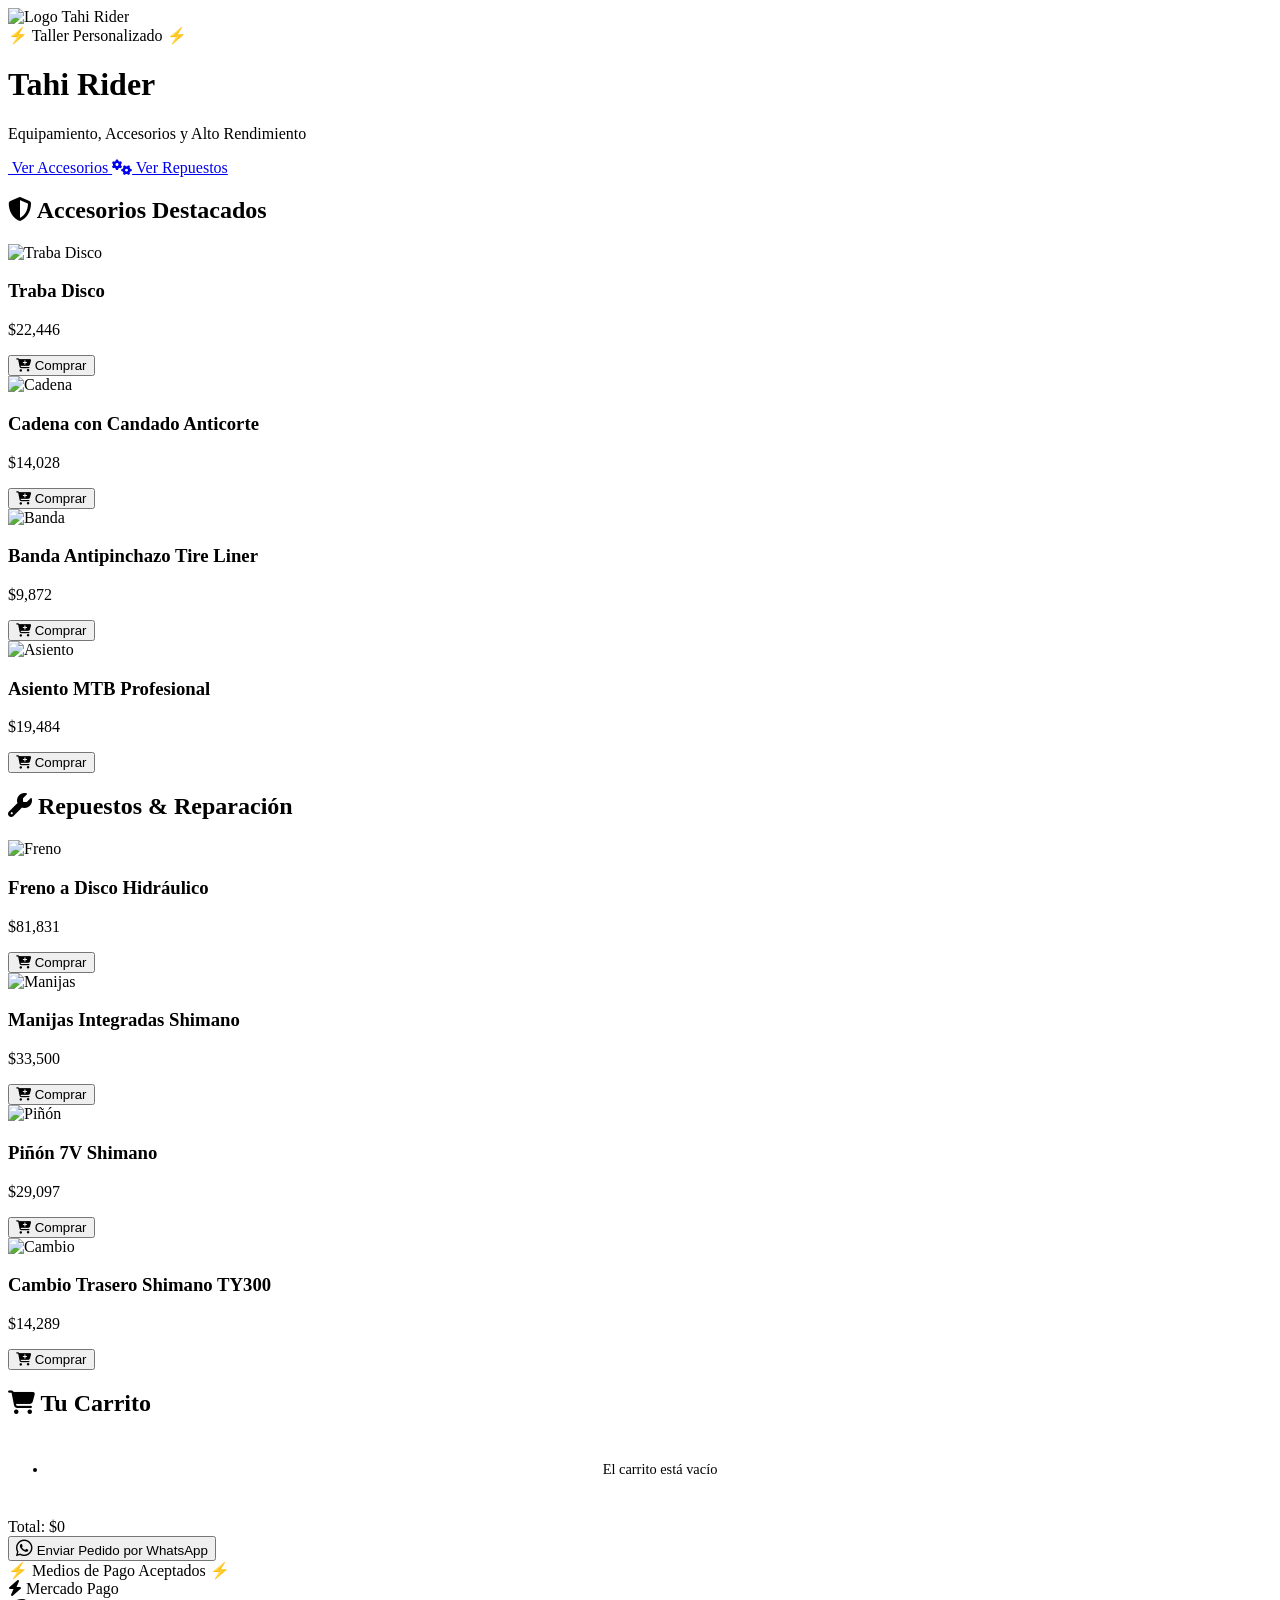
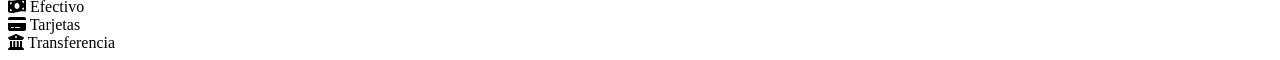
==== index.html @ f79f8bca "Add initial HTML structure for Tahi Rider site" ====
<!DOCTYPE html>
<html lang="es">
<head>
    <meta charset="UTF-8">
    <meta name="viewport" content="width=device-width, initial-scale=1.0">
    <title>TAHI RIDER | Ciclismo & Performance</title>
    <!-- Google Fonts -->
    <link href="https://fonts.googleapis.com/css2?family=Orbitron:wght@500;700;900&family=Rajdhani:wght@500;600;700&display=swap" rel="stylesheet">
    <!-- FontAwesome -->
    <link rel="stylesheet" href="https://cdnjs.cloudflare.com/ajax/libs/font-awesome/6.4.0/css/all.min.css">
    <!-- Enlace al archivo CSS -->
    <link rel="stylesheet" href="styles.css">
</head>
<body>

    <!-- HERO SECTION -->
    <header>
        <div class="logo-container">
            <img src="https://uploads.onecompiler.io/43vjzagjf/44ww7mvm8/remo%20tahi.png" alt="Logo Tahi Rider">
        </div>
        
        <div class="workshop-badge">⚡ Taller Personalizado ⚡</div>

        <h1 class="brand-title">Tahi Rider</h1>
        <p class="slogan">Equipamiento, Accesorios y Alto Rendimiento</p>
        
        <div class="hero-buttons">
            <!-- Tecla modificada para ir al inventario de accesorios -->
            <a href="inventario.html" class="neon-btn">
                <i class="fa-solid fa-moped"></i> Ver Accesorios
            </a>
            <!-- Tecla modificada para ir al inventario de repuestos -->
            <a href="inventario.html" class="neon-btn">
                <i class="fa-solid fa-gears"></i> Ver Repuestos
            </a>
        </div>
    </header>

    <!-- MAIN CONTENT -->
    <main id="catalogo">
        <div class="shop-layout">
            
            <!-- LISTADO DE PRODUCTOS -->
            <div class="products-catalog">
                
                <!-- CATEGORÍA 1: ACCESORIOS DESTACADOS -->
                <section class="category-section">
                    <h2 class="category-title">
                        <i class="fa-solid fa-shield-halved"></i> Accesorios Destacados
                    </h2>
                    <div class="product-grid">
                        <!-- Producto 1 -->
                        <div class="product-card" tabindex="0">
                            <div class="product-img-container">
                                <img src="https://uploads.onecompiler.io/43vjzagjf/44ww7mvm8/Captura%20de%20pantalla%202026-08-02%20155903.png" alt="Traba Disco">
                            </div>
                            <div class="product-info">
                                <h3>Traba Disco</h3>
                                <p class="price">$22,446</p>
                                <button class="buy-btn" onclick="agregarAlCarrito('Traba Disco', 22446)">
                                    <i class="fa-solid fa-cart-plus"></i> Comprar
                                </button>
                            </div>
                        </div>
                        <!-- Producto 2 -->
                        <div class="product-card" tabindex="0">
                            <div class="product-img-container">
                                <img src="https://uploads.onecompiler.io/43vjzagjf/44ww7mvm8/Captura%20de%20pantalla%202026-08-02%20142327.png" alt="Cadena">
                            </div>
                            <div class="product-info">
                                <h3>Cadena con Candado Anticorte</h3>
                                <p class="price">$14,028</p>
                                <button class="buy-btn" onclick="agregarAlCarrito('Cadena con Candado Anticorte', 14028)">
                                    <i class="fa-solid fa-cart-plus"></i> Comprar
                                </button>
                            </div>
                        </div>
                        <!-- Producto 3 -->
                        <div class="product-card" tabindex="0">
                            <div class="product-img-container">
                                <img src="https://uploads.onecompiler.io/43vjzagjf/44ww7mvm8/Captura%20de%20pantalla%202026-08-02%20133739.png" alt="Banda">
                            </div>
                            <div class="product-info">
                                <h3>Banda Antipinchazo Tire Liner</h3>
                                <p class="price">$9,872</p>
                                <button class="buy-btn" onclick="agregarAlCarrito('Banda Antipinchazo Tire Liner', 9872)">
                                    <i class="fa-solid fa-cart-plus"></i> Comprar
                                </button>
                            </div>
                        </div>
                        <!-- Producto 4 -->
                        <div class="product-card" tabindex="0">
                            <div class="product-img-container">
                                <img src="https://uploads.onecompiler.io/43vjzagjf/44ww7mvm8/Captura%20de%20pantalla%202026-08-02%20161424.png" alt="Asiento">
                            </div>
                            <div class="product-info">
                                <h3>Asiento MTB Profesional</h3>
                                <p class="price">$19,484</p>
                                <button class="buy-btn" onclick="agregarAlCarrito('Asiento MTB Profesional', 19484)">
                                    <i class="fa-solid fa-cart-plus"></i> Comprar
                                </button>
                            </div>
                        </div>
                    </div>
                </section>

                <!-- CATEGORÍA 2: REPUESTOS / REPARACIÓN -->
                <section class="category-section">
                    <h2 class="category-title">
                        <i class="fa-solid fa-wrench"></i> Repuestos & Reparación
                    </h2>
                    <div class="product-grid">
                        <!-- Producto 1 -->
                        <div class="product-card" tabindex="0">
                            <div class="product-img-container">
                                <img src="https://uploads.onecompiler.io/43vjzagjf/44ww7mvm8/Captura%20de%20pantalla%202026-08-02%20142002.png" alt="Freno">
                            </div>
                            <div class="product-info">
                                <h3>Freno a Disco Hidráulico</h3>
                                <p class="price">$81,831</p>
                                <button class="buy-btn" onclick="agregarAlCarrito('Freno a Disco Hidráulico', 81831)">
                                    <i class="fa-solid fa-cart-plus"></i> Comprar
                                </button>
                            </div>
                        </div>
                        <!-- Producto 2 -->
                        <div class="product-card" tabindex="0">
                            <div class="product-img-container">
                                <img src="https://uploads.onecompiler.io/43vjzagjf/44ww7mvm8/Captura%20de%20pantalla%202026-08-02%20162349.png" alt="Manijas">
                            </div>
                            <div class="product-info">
                                <h3>Manijas Integradas Shimano</h3>
                                <p class="price">$33,500</p>
                                <button class="buy-btn" onclick="agregarAlCarrito('Manijas Integradas Shimano', 33500)">
                                    <i class="fa-solid fa-cart-plus"></i> Comprar
                                </button>
                            </div>
                        </div>
                        <!-- Producto 3 -->
                        <div class="product-card" tabindex="0">
                            <div class="product-img-container">
                                <img src="https://uploads.onecompiler.io/43vjzagjf/44ww7mvm8/Captura%20de%20pantalla%202026-08-02%20162745.png" alt="Piñón">
                            </div>
                            <div class="product-info">
                                <h3>Piñón 7V Shimano</h3>
                                <p class="price">$29,097</p>
                                <button class="buy-btn" onclick="agregarAlCarrito('Piñón 7V Shimano', 29097)">
                                    <i class="fa-solid fa-cart-plus"></i> Comprar
                                </button>
                            </div>
                        </div>
                        <!-- Producto 4 -->
                        <div class="product-card" tabindex="0">
                            <div class="product-img-container">
                                <img src="https://uploads.onecompiler.io/43vjzagjf/44ww7mvm8/Captura%20de%20pantalla%202026-08-02%20162912.png" alt="Cambio">
                            </div>
                            <div class="product-info">
                                <h3>Cambio Trasero Shimano TY300</h3>
                                <p class="price">$14,289</p>
                                <button class="buy-btn" onclick="agregarAlCarrito('Cambio Trasero Shimano TY300', 14289)">
                                    <i class="fa-solid fa-cart-plus"></i> Comprar
                                </button>
                            </div>
                        </div>
                    </div>
                </section>

            </div>

            <!-- CARRITO DE COMPRAS LATERAL -->
            <div>
                <div class="cart-container">
                    <h2><i class="fa-solid fa-cart-shopping"></i> Tu Carrito</h2>
                    <ul id="cart-items">
                        <li style="color: var(--text-muted); text-align: center; padding: 1.5rem 0; font-size: 0.9rem;">El carrito está vacío</li>
                    </ul>
                    <div class="cart-total">
                        <span>Total:</span>
                        <span id="cart-total-price" style="color: var(--neon-white);">$0</span>
                    </div>
                    <button class="whatsapp-checkout-btn" onclick="enviarPedidoWhatsApp()">
                        <i class="fa-brands fa-whatsapp" style="font-size: 1.2rem;"></i> Enviar Pedido por WhatsApp
                    </button>
                </div>
            </div>

        </div>
    </main>

    <!-- FOOTER FIJO CON FORMAS DE PAGO -->
    <footer class="payment-footer">
        <div class="payment-content">
            <span class="payment-title">⚡ Medios de Pago Aceptados ⚡</span>
            <div class="payment-icons">
                <div class="payment-badge"><i class="fa-solid fa-bolt"></i> Mercado Pago</div>
                <div class="payment-badge"><i class="fa-solid fa-money-bill-wave"></i> Efectivo</div>
                <div class="payment-badge"><i class="fa-solid fa-credit-card"></i> Tarjetas</div>
                <div class="payment-badge"><i class="fa-solid fa-building-columns"></i> Transferencia</div>
            </div>
        </div>
    </footer>

    <!-- Enlace al archivo JavaScript -->
    <script src="script.js"></script>
</body>
</html>
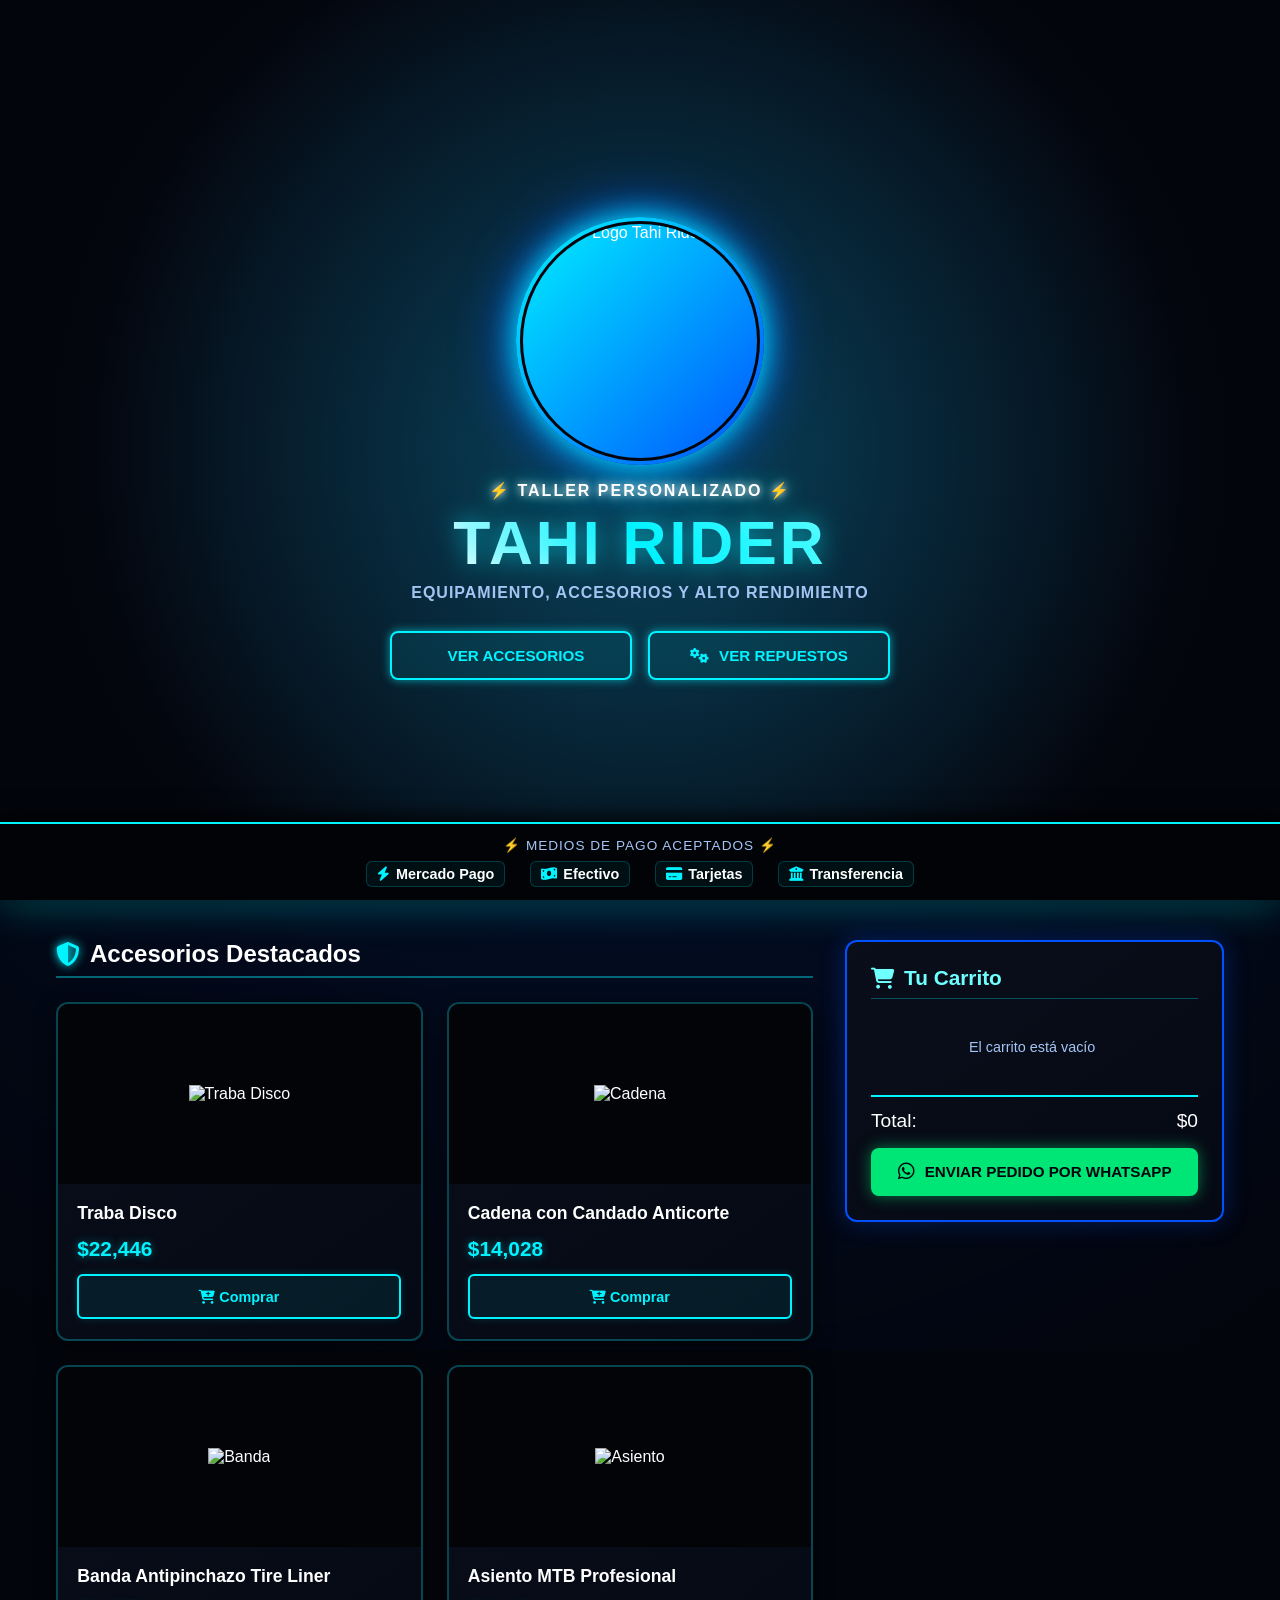
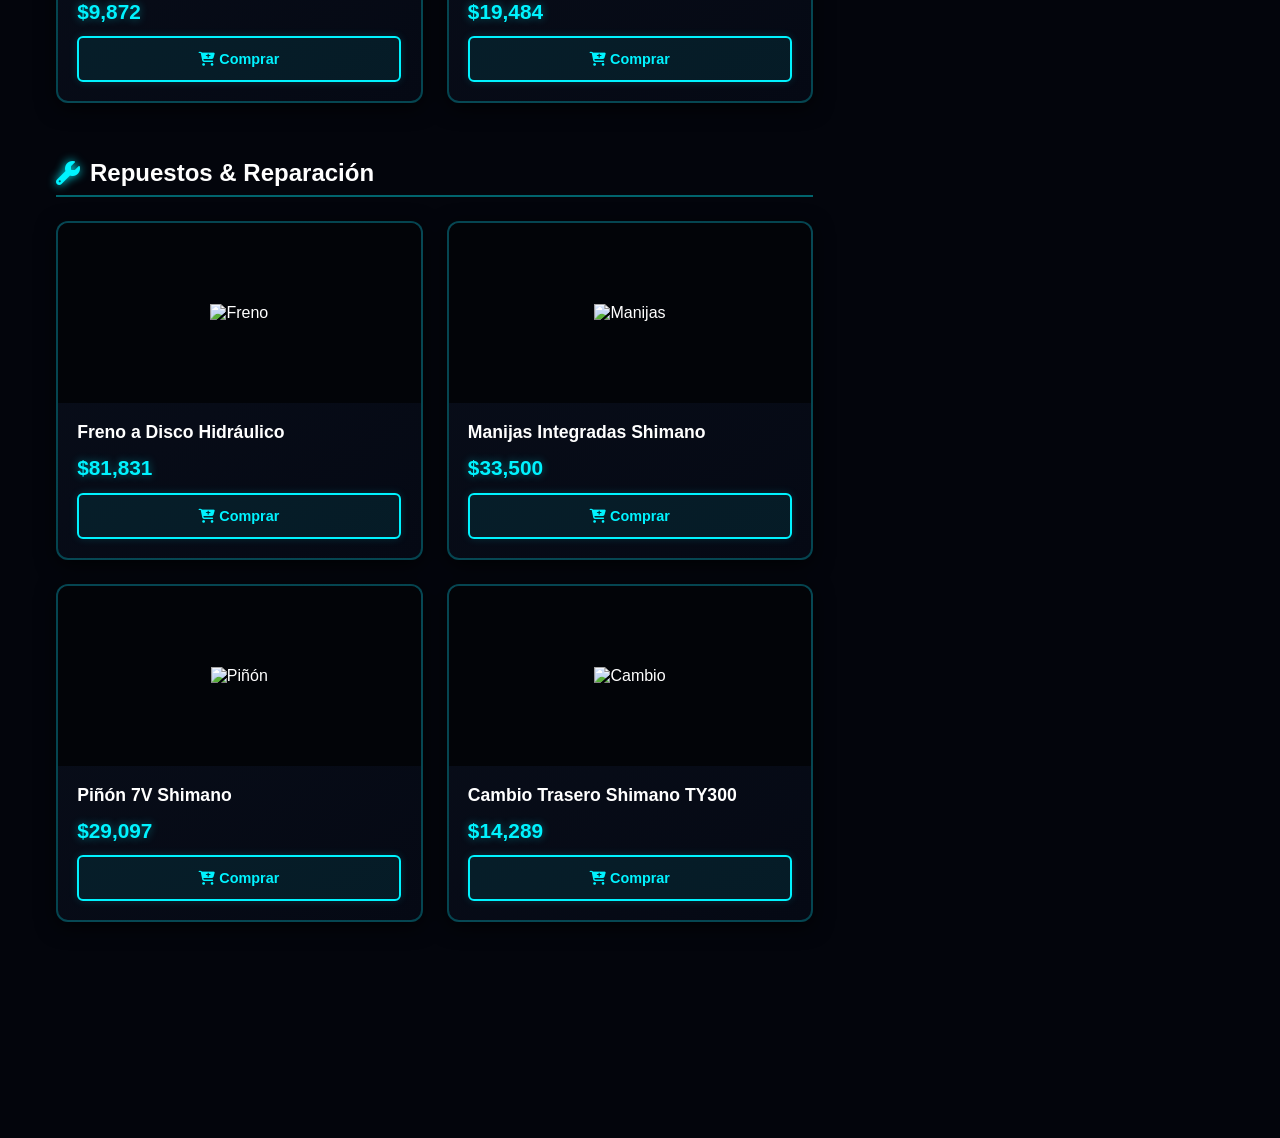
==== commit 2361507f: "Rename stylesheet link from estilos.css to styles.css" ====
--- a/index.html
+++ b/index.html
@@ -1,3 +1,4 @@
+
 <!DOCTYPE html>
 <html lang="es">
 <head>
--- a/styles.css
+++ b/styles.css
@@ -0,0 +1,522 @@
+:root {
+    --bg-dark: #03050c;
+    --bg-card: #090e1a;
+    --neon-blue: #00f3ff;
+    --neon-blue-glow: rgba(0, 243, 255, 0.6);
+    --neon-deep-blue: #0051ff;
+    --neon-cyan: #70ffff;
+    --neon-white: #ffffff;
+    --text-main: #ffffff;
+    --text-muted: #a4c5f4;
+    --color-whatsapp: #00e676;
+}
+
+* {
+    margin: 0;
+    padding: 0;
+    box-sizing: border-box;
+    scroll-behavior: smooth;
+}
+
+body {
+    background-color: var(--bg-dark);
+    color: var(--text-main);
+    font-family: 'Rajdhani', sans-serif;
+    overflow-x: hidden;
+    position: relative;
+    padding-bottom: 120px;
+}
+
+/* FONDO CYBERPUNK CON GRILLA LASER */
+body::before {
+    content: '';
+    position: fixed;
+    top: 0; left: 0; width: 100%; height: 100%;
+    background-image: 
+        linear-gradient(rgba(0, 243, 255, 0.04) 1px, transparent 1px),
+        linear-gradient(90deg, rgba(0, 243, 255, 0.04) 1px, transparent 1px);
+    background-size: 30px 30px;
+    z-index: -2;
+}
+
+body::after {
+    content: '';
+    position: fixed;
+    top: -50%; left: -50%; width: 200%; height: 200%;
+    background: radial-gradient(circle at 50% 50%, rgba(0, 81, 255, 0.15) 0%, rgba(3, 5, 12, 0.95) 70%);
+    z-index: -1;
+    pointer-events: none;
+}
+
+/* HEADER / HERO SECTION */
+header {
+    position: relative;
+    min-height: 100vh;
+    display: flex;
+    flex-direction: column;
+    align-items: center;
+    justify-content: center;
+    text-align: center;
+    padding: 1.5rem;
+    background: radial-gradient(circle at center, #0c1b38 0%, var(--bg-dark) 75%);
+    border-bottom: 3px solid var(--neon-blue);
+    box-shadow: 0 0 40px rgba(0, 243, 255, 0.4);
+    overflow: hidden;
+}
+
+header::before {
+    content: '';
+    position: absolute;
+    width: 100%;
+    height: 100%;
+    background: radial-gradient(circle, rgba(0, 243, 255, 0.2) 0%, transparent 70%);
+    animation: pulse-laser 5s infinite alternate;
+    z-index: 0;
+}
+
+@keyframes pulse-laser {
+    0% { transform: scale(0.8); opacity: 0.3; }
+    100% { transform: scale(1.2); opacity: 0.6; }
+}
+
+/* LOGO */
+.logo-container {
+    position: relative;
+    z-index: 2;
+    margin-bottom: 1rem;
+    padding: 4px;
+    border-radius: 50%;
+    background: linear-gradient(135deg, var(--neon-blue), var(--neon-deep-blue));
+    box-shadow: 0 0 30px var(--neon-blue), 0 0 60px var(--neon-deep-blue);
+}
+
+.logo-container img {
+    width: 200px;
+    height: 200px;
+    object-fit: cover;
+    border-radius: 50%;
+    display: block;
+    border: 3px solid var(--bg-dark);
+}
+
+.workshop-badge {
+    position: relative;
+    z-index: 2;
+    font-family: 'Orbitron', sans-serif;
+    font-size: 1rem;
+    font-weight: 700;
+    letter-spacing: 2px;
+    text-transform: uppercase;
+    color: var(--neon-white);
+    margin-bottom: 0.5rem;
+    text-shadow: 0 0 8px var(--neon-white), 0 0 20px var(--neon-blue);
+}
+
+h1.brand-title {
+    position: relative;
+    z-index: 2;
+    font-family: 'Orbitron', sans-serif;
+    font-size: 2.5rem;
+    font-weight: 900;
+    letter-spacing: 3px;
+    text-transform: uppercase;
+    margin-bottom: 0.4rem;
+    background: linear-gradient(45deg, #ffffff, var(--neon-blue), var(--neon-cyan));
+    -webkit-background-clip: text;
+    -webkit-text-fill-color: transparent;
+    text-shadow: 0 0 25px var(--neon-blue-glow);
+}
+
+p.slogan {
+    position: relative;
+    z-index: 2;
+    font-size: 1rem;
+    color: var(--text-muted);
+    letter-spacing: 1px;
+    text-transform: uppercase;
+    margin-bottom: 1.8rem;
+    font-weight: 600;
+    padding: 0 1rem;
+}
+
+/* BOTONES HERO */
+.hero-buttons {
+    position: relative;
+    z-index: 2;
+    display: flex;
+    flex-direction: column;
+    gap: 1rem;
+    width: 100%;
+    max-width: 320px;
+}
+
+.neon-btn {
+    font-family: 'Orbitron', sans-serif;
+    background: rgba(0, 243, 255, 0.08);
+    color: var(--neon-blue);
+    border: 2px solid var(--neon-blue);
+    padding: 0.9rem 1rem;
+    font-size: 0.95rem;
+    font-weight: 700;
+    text-transform: uppercase;
+    cursor: pointer;
+    border-radius: 8px;
+    box-shadow: 0 0 10px var(--neon-blue-glow);
+    transition: all 0.3s ease;
+    display: flex;
+    align-items: center;
+    justify-content: center;
+    gap: 10px;
+    text-decoration: none;
+    width: 100%;
+}
+
+.neon-btn:hover {
+    background-color: var(--neon-blue);
+    color: var(--bg-dark);
+    box-shadow: 0 0 20px var(--neon-blue);
+}
+
+/* CONTENIDO PRINCIPAL Y DISTRIBUCIÓN TIENDA + CARRITO */
+main {
+    max-width: 1200px;
+    margin: 0 auto;
+    padding: 2.5rem 1rem;
+    position: relative;
+    z-index: 2;
+}
+
+.shop-layout {
+    display: grid;
+    grid-template-columns: 1fr;
+    gap: 2rem;
+}
+
+@media (min-width: 992px) {
+    .shop-layout {
+        grid-template-columns: 2fr 1fr;
+    }
+}
+
+section.category-section {
+    margin-bottom: 3.5rem;
+}
+
+.category-title {
+    font-family: 'Orbitron', sans-serif;
+    font-size: 1.5rem;
+    margin-bottom: 1.5rem;
+    display: flex;
+    align-items: center;
+    gap: 10px;
+    color: var(--text-main);
+    border-bottom: 2px solid rgba(0, 243, 255, 0.4);
+    padding-bottom: 0.5rem;
+}
+
+.category-title i {
+    color: var(--neon-blue);
+    text-shadow: 0 0 10px var(--neon-blue);
+}
+
+/* GRILLA DE PRODUCTOS */
+.product-grid {
+    display: grid;
+    grid-template-columns: 1fr;
+    gap: 1.5rem;
+}
+
+@media (min-width: 600px) {
+    .product-grid {
+        grid-template-columns: repeat(2, 1fr);
+    }
+}
+
+/* --- ESTILO BASE DE LA TARJETA --- */
+.product-card {
+    background: linear-gradient(145deg, var(--bg-card), #050914);
+    border: 2px solid rgba(0, 243, 255, 0.25);
+    border-radius: 12px;
+    overflow: hidden;
+    position: relative;
+    box-shadow: 0 5px 20px rgba(0,0,0,0.7);
+    transition: all 0.3s ease;
+    outline: none;
+    display: flex;
+    flex-direction: column;
+    justify-content: space-between;
+}
+
+/* --- EFECTO ILUMINACIÓN NEÓN AL PASAR EL MOUSE O SELECCIONAR --- */
+.product-card:hover,
+.product-card:focus-within {
+    border-color: var(--neon-cyan);
+    transform: translateY(-6px) scale(1.02);
+    box-shadow: 0 0 35px rgba(0, 243, 255, 0.7), 
+                inset 0 0 15px rgba(0, 243, 255, 0.4);
+}
+
+.product-img-container {
+    width: 100%;
+    height: 180px;
+    overflow: hidden;
+    background: #020408;
+    display: flex;
+    align-items: center;
+    justify-content: center;
+    padding: 12px;
+}
+
+.product-img-container img {
+    max-width: 100%;
+    max-height: 100%;
+    width: auto;
+    height: auto;
+    object-fit: contain;
+    transition: transform 0.4s ease;
+}
+
+.product-card:hover .product-img-container img,
+.product-card:focus-within .product-img-container img {
+    transform: scale(1.08);
+}
+
+.product-info {
+    padding: 1.2rem;
+    display: flex;
+    flex-direction: column;
+    gap: 0.8rem;
+    flex-grow: 1;
+    justify-content: space-between;
+}
+
+.product-card h3 {
+    font-family: 'Orbitron', sans-serif;
+    font-size: 1.1rem;
+    color: var(--text-main);
+    transition: color 0.3s ease;
+}
+
+.product-card:hover h3,
+.product-card:focus-within h3 {
+    color: var(--neon-cyan);
+    text-shadow: 0 0 8px var(--neon-blue);
+}
+
+.product-card p.price {
+    font-size: 1.3rem;
+    font-weight: 700;
+    color: var(--neon-blue);
+    text-shadow: 0 0 8px rgba(0, 243, 255, 0.4);
+    transition: all 0.3s ease;
+}
+
+.product-card:hover p.price,
+.product-card:focus-within p.price {
+    color: var(--neon-white);
+    text-shadow: 0 0 12px var(--neon-blue);
+}
+
+/* --- BOTÓN DE COMPRA / AGREGAR --- */
+.buy-btn {
+    width: 100%;
+    background: rgba(0, 243, 255, 0.08);
+    border: 2px solid var(--neon-blue);
+    color: var(--neon-blue);
+    padding: 0.8rem;
+    font-family: 'Orbitron', sans-serif;
+    font-weight: 700;
+    font-size: 0.9rem;
+    cursor: pointer;
+    border-radius: 6px;
+    text-align: center;
+    display: block;
+    text-decoration: none;
+    transition: all 0.3s ease;
+    box-shadow: 0 0 8px rgba(0, 243, 255, 0.15);
+}
+
+.product-card:hover .buy-btn,
+.product-card:focus-within .buy-btn {
+    background: var(--neon-blue);
+    color: var(--bg-dark);
+    box-shadow: 0 0 20px var(--neon-blue), 0 0 40px var(--neon-blue);
+    border-color: var(--neon-white);
+}
+
+/* --- SECCIÓN DEL CARRITO FLOTANTE --- */
+.cart-container {
+    background: linear-gradient(145deg, var(--bg-card), #050914);
+    border: 2px solid var(--neon-deep-blue);
+    border-radius: 12px;
+    padding: 1.5rem;
+    position: sticky;
+    top: 20px;
+    height: fit-content;
+    box-shadow: 0 0 25px rgba(0, 81, 255, 0.3);
+}
+
+.cart-container h2 {
+    font-family: 'Orbitron', sans-serif;
+    font-size: 1.3rem;
+    color: var(--neon-cyan);
+    margin-bottom: 1rem;
+    border-bottom: 1px solid rgba(0, 243, 255, 0.3);
+    padding-bottom: 0.5rem;
+    display: flex;
+    align-items: center;
+    gap: 10px;
+}
+
+#cart-items {
+    list-style: none;
+    max-height: 250px;
+    overflow-y: auto;
+    margin-bottom: 1rem;
+    padding-right: 5px;
+}
+
+.cart-item {
+    display: flex;
+    justify-content: space-between;
+    align-items: center;
+    padding: 0.6rem 0;
+    border-bottom: 1px solid rgba(255, 255, 255, 0.08);
+    font-size: 0.95rem;
+}
+
+.cart-item-info {
+    display: flex;
+    flex-direction: column;
+}
+
+.cart-item-title {
+    color: var(--text-main);
+    font-weight: 600;
+}
+
+.cart-item-price {
+    color: var(--neon-blue);
+    font-size: 0.85rem;
+}
+
+.remove-btn {
+    background: none;
+    border: none;
+    color: #ff4d4d;
+    cursor: pointer;
+    font-size: 1rem;
+    transition: color 0.2s;
+}
+
+.remove-btn:hover {
+    color: #ff1a1a;
+    text-shadow: 0 0 8px rgba(255, 0, 0, 0.5);
+}
+
+.cart-total {
+    display: flex;
+    justify-content: space-between;
+    font-family: 'Orbitron', sans-serif;
+    font-size: 1.2rem;
+    margin: 1rem 0;
+    padding-top: 0.8rem;
+    border-top: 2px solid var(--neon-blue);
+}
+
+.whatsapp-checkout-btn {
+    width: 100%;
+    background-color: var(--color-whatsapp);
+    color: #03050c;
+    border: none;
+    padding: 0.9rem;
+    border-radius: 8px;
+    font-family: 'Orbitron', sans-serif;
+    font-weight: 900;
+    font-size: 0.95rem;
+    cursor: pointer;
+    display: flex;
+    align-items: center;
+    justify-content: center;
+    gap: 10px;
+    text-transform: uppercase;
+    box-shadow: 0 0 15px rgba(0, 230, 118, 0.5);
+    transition: all 0.3s ease;
+    text-decoration: none;
+}
+
+.whatsapp-checkout-btn:hover {
+    background-color: #00c853;
+    box-shadow: 0 0 25px rgba(0, 230, 118, 0.8);
+    transform: scale(1.02);
+}
+
+/* --- FOOTER FIJO CON FORMAS DE PAGO --- */
+footer.payment-footer {
+    position: fixed;
+    bottom: 0;
+    left: 0;
+    width: 100%;
+    background-color: #010307;
+    border-top: 2px solid var(--neon-blue);
+    padding: 0.8rem 1rem;
+    z-index: 100;
+    box-shadow: 0 -5px 20px rgba(0, 0, 0, 0.9);
+}
+
+.payment-content {
+    max-width: 1200px;
+    margin: 0 auto;
+    display: flex;
+    flex-direction: column;
+    align-items: center;
+    gap: 8px;
+}
+
+.payment-title {
+    font-family: 'Orbitron', sans-serif;
+    font-size: 0.85rem;
+    color: var(--text-muted);
+    letter-spacing: 1px;
+    text-transform: uppercase;
+}
+
+.payment-icons {
+    display: flex;
+    align-items: center;
+    justify-content: center;
+    gap: 25px;
+    flex-wrap: wrap;
+}
+
+.payment-badge {
+    display: flex;
+    align-items: center;
+    gap: 6px;
+    font-size: 0.9rem;
+    font-weight: 600;
+    color: var(--text-main);
+    background: rgba(0, 243, 255, 0.05);
+    padding: 4px 10px;
+    border-radius: 6px;
+    border: 1px solid rgba(0, 243, 255, 0.2);
+}
+
+.payment-badge i {
+    color: var(--neon-blue);
+}
+
+@media (min-width: 600px) {
+    .hero-buttons {
+        flex-direction: row;
+        max-width: 500px;
+    }
+}
+
+@media (min-width: 992px) {
+    h1.brand-title { font-size: 3.8rem; }
+    .logo-container img { width: 240px; height: 240px; }
+    .product-grid {
+        grid-template-columns: repeat(2, 1fr);
+    }
+}
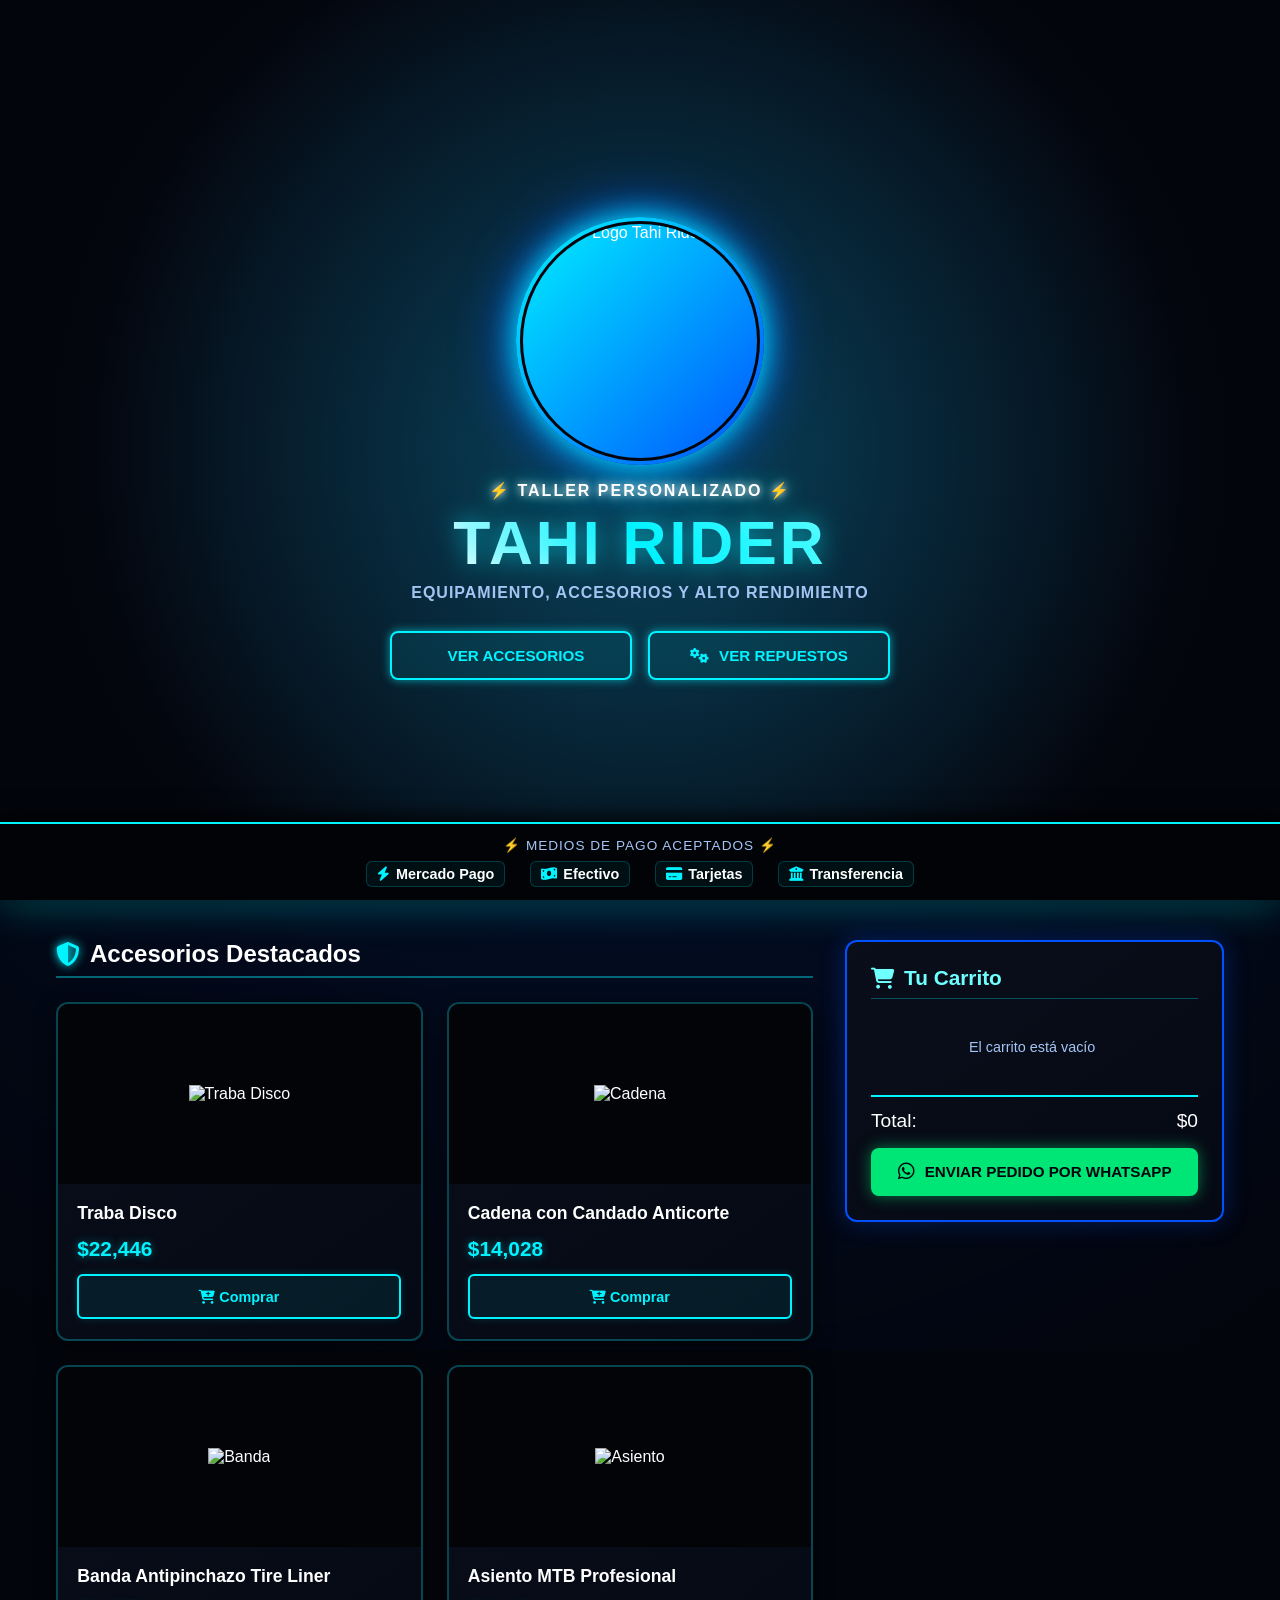
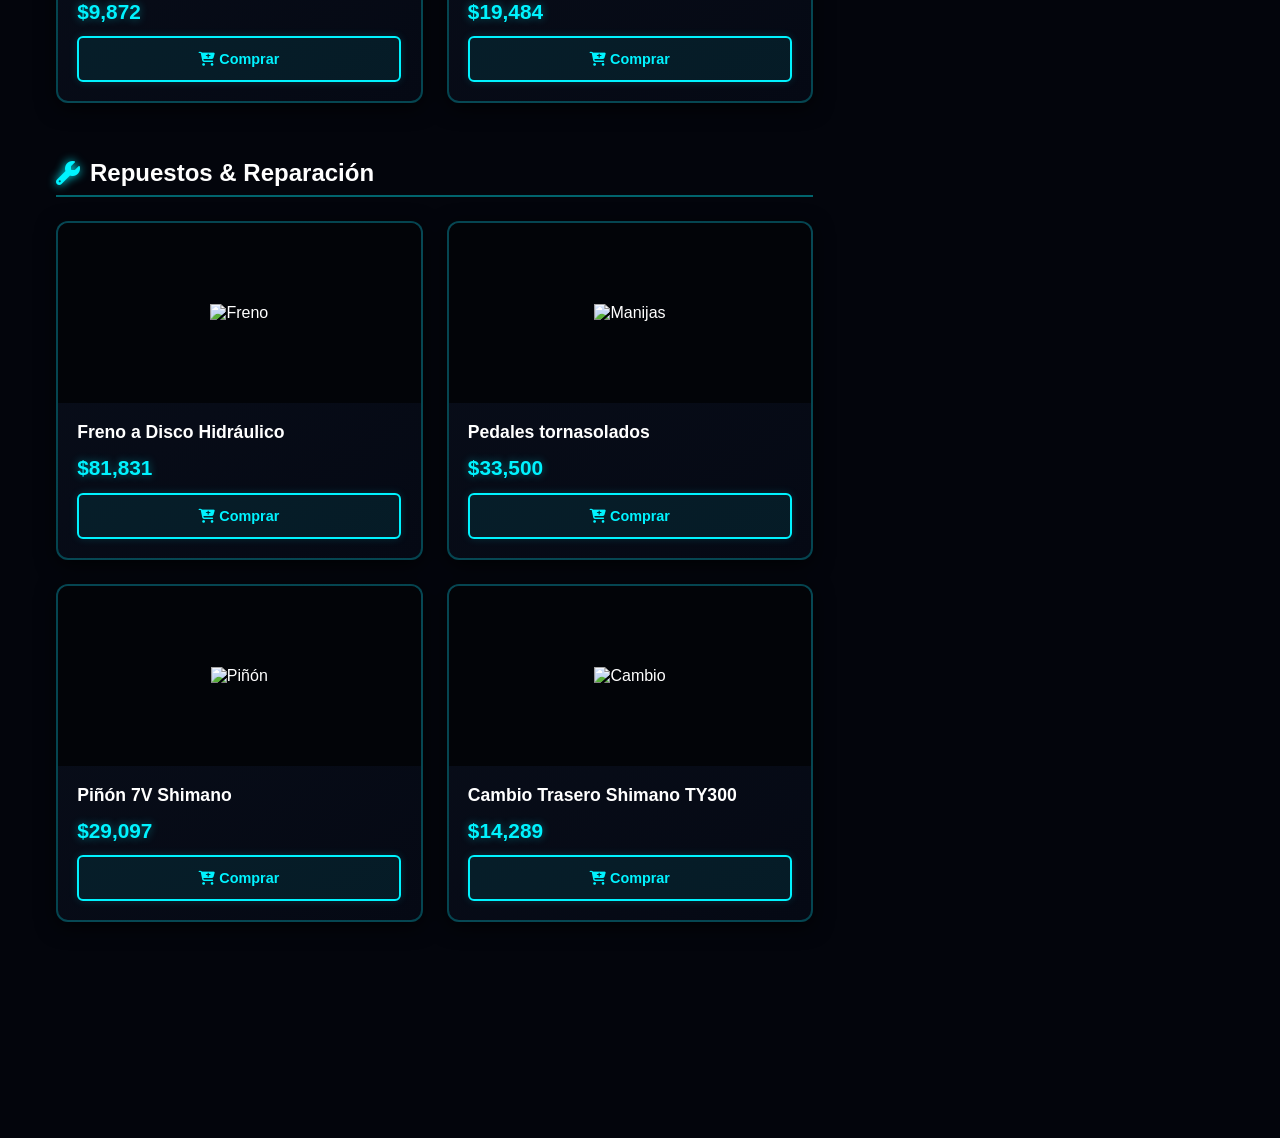
==== commit 9fab90aa: "Update product name from 'Manijas Integradas Shimano' to 'Pedales tornasolados'" ====
--- a/index.html
+++ b/index.html
@@ -130,7 +130,7 @@
                                 <img src="https://uploads.onecompiler.io/43vjzagjf/44ww7mvm8/Captura%20de%20pantalla%202026-08-02%20162349.png" alt="Manijas">
                             </div>
                             <div class="product-info">
-                                <h3>Manijas Integradas Shimano</h3>
+                                <h3>Pedales tornasolados</h3>
                                 <p class="price">$33,500</p>
                                 <button class="buy-btn" onclick="agregarAlCarrito('Manijas Integradas Shimano', 33500)">
                                     <i class="fa-solid fa-cart-plus"></i> Comprar
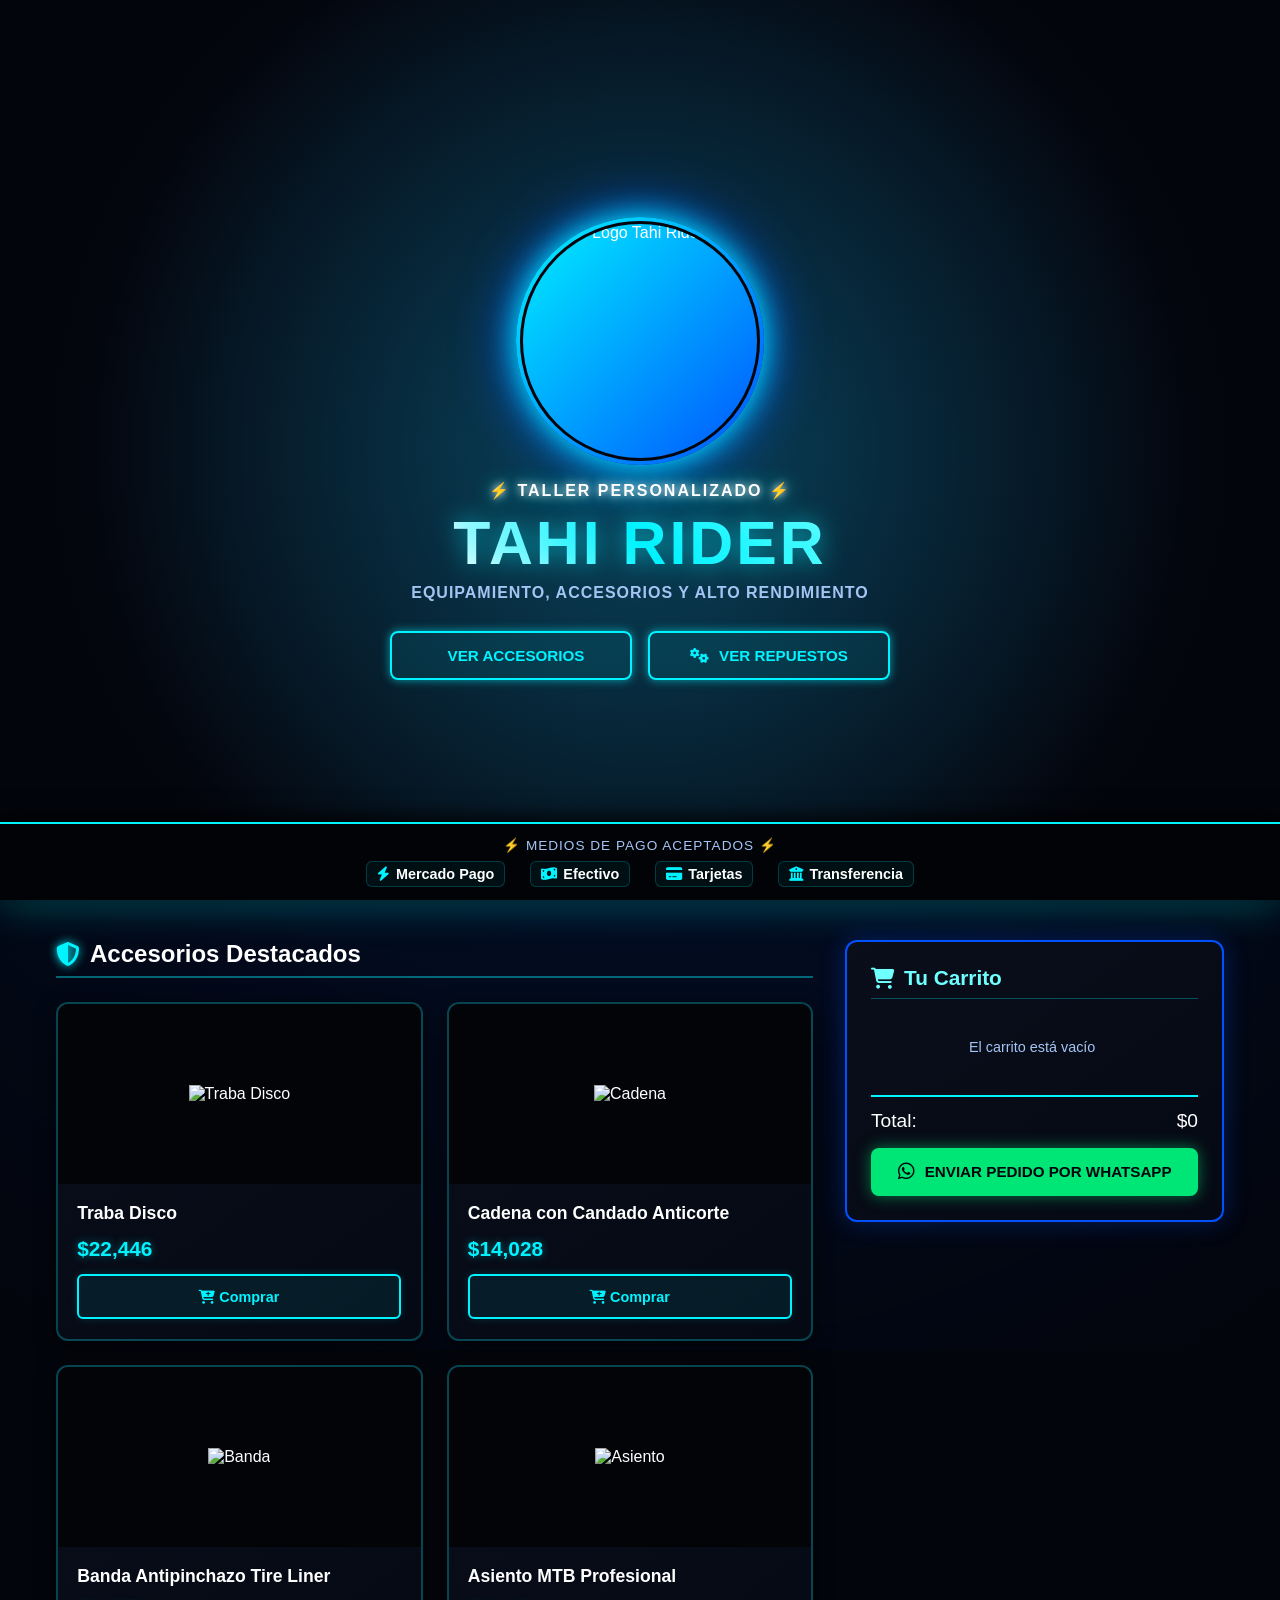
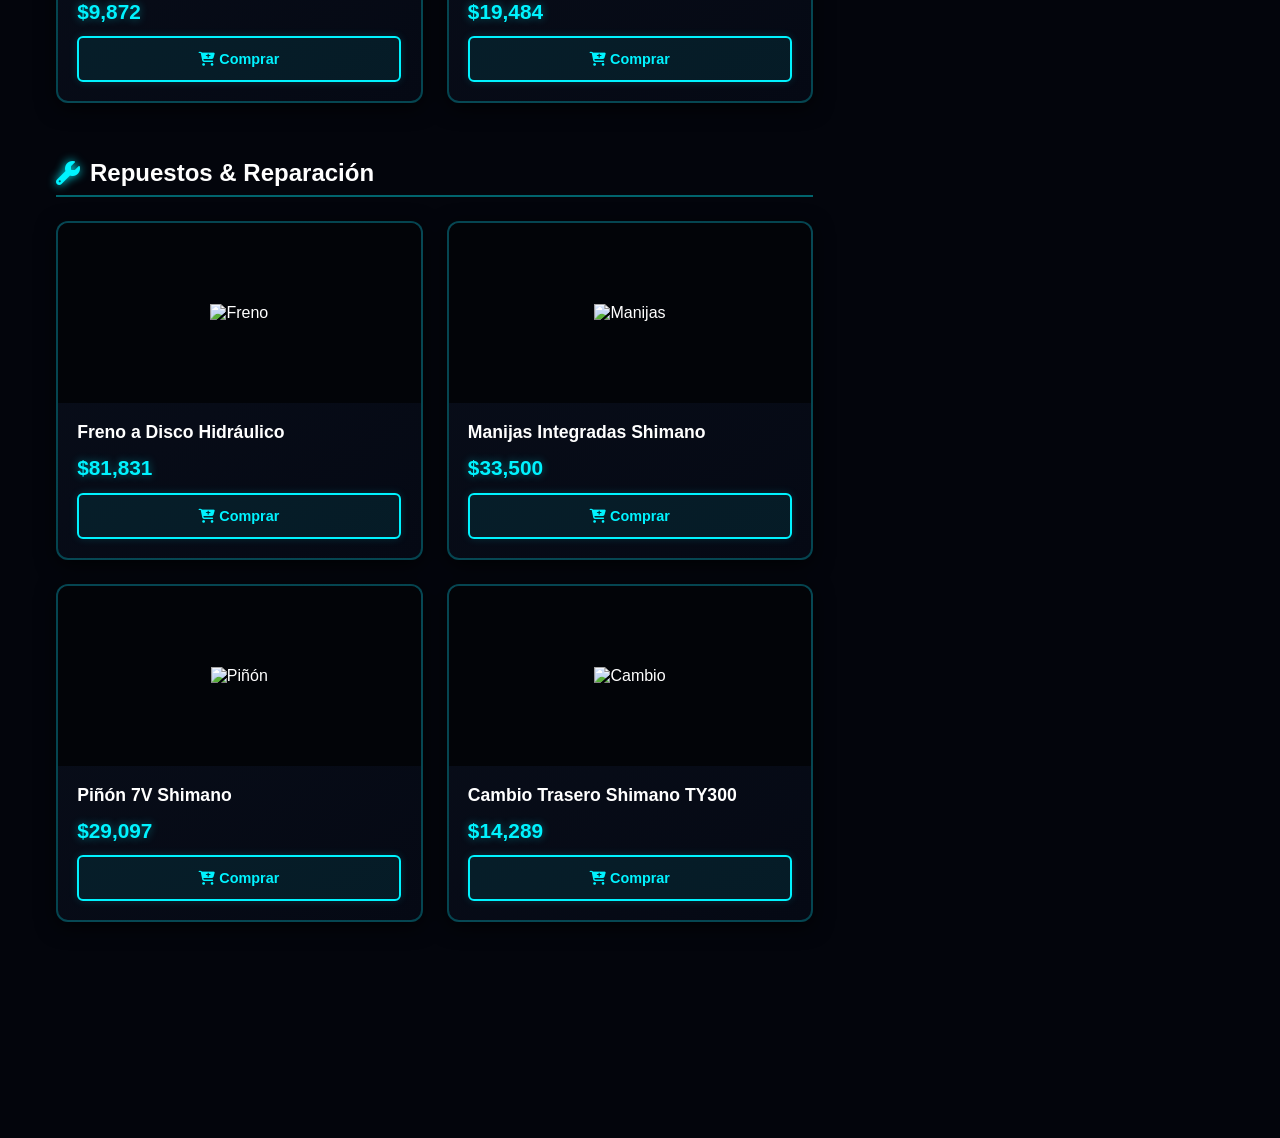
==== commit f06af01b: "Update product name in index.html" ====
--- a/index.html
+++ b/index.html
@@ -27,11 +27,11 @@
         
         <div class="hero-buttons">
             <!-- Tecla modificada para ir al inventario de accesorios -->
-            <a href="inventario.html" class="neon-btn">
+            <a href="page1.html" class="neon-btn">
                 <i class="fa-solid fa-moped"></i> Ver Accesorios
             </a>
             <!-- Tecla modificada para ir al inventario de repuestos -->
-            <a href="inventario.html" class="neon-btn">
+            <a href="page2.html" class="neon-btn">
                 <i class="fa-solid fa-gears"></i> Ver Repuestos
             </a>
         </div>
@@ -130,7 +130,7 @@
                                 <img src="https://uploads.onecompiler.io/43vjzagjf/44ww7mvm8/Captura%20de%20pantalla%202026-08-02%20162349.png" alt="Manijas">
                             </div>
                             <div class="product-info">
-                                <h3>Pedales tornasolados</h3>
+                                <h3>Manijas Integradas Shimano</h3>
                                 <p class="price">$33,500</p>
                                 <button class="buy-btn" onclick="agregarAlCarrito('Manijas Integradas Shimano', 33500)">
                                     <i class="fa-solid fa-cart-plus"></i> Comprar
